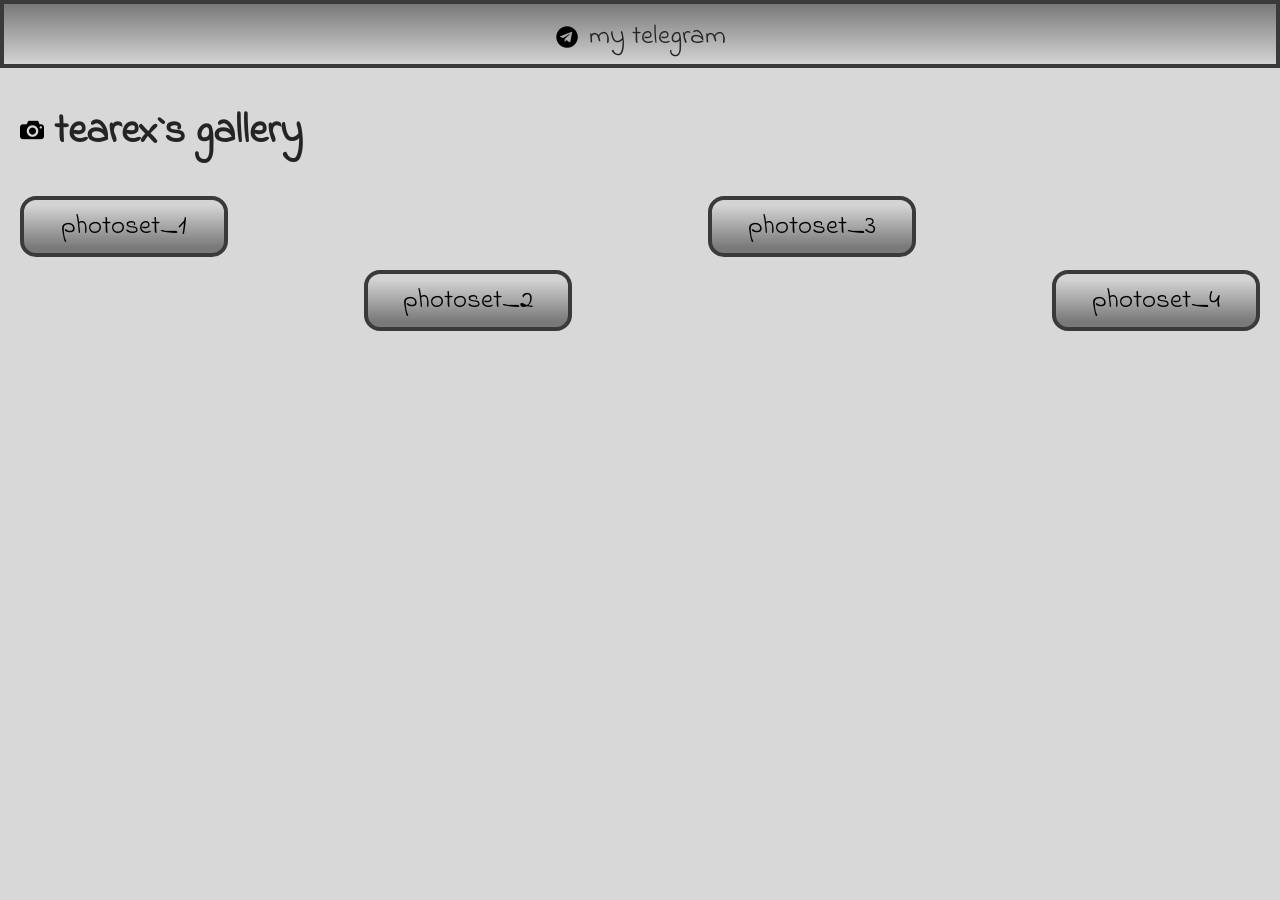
==== my_site/index.html @ 6b975c91 "Add files via upload" ====
<!DOCTYPE html>
<html lang="ru">
<head>
    <meta charset="UTF-8">
    <meta name="viewport" content="width=device-width, initial-scale=1.0">
    <title>tearex`s gallery</title>
    <link rel="stylesheet" href="index.css">
<link rel="preconnect" href="https://fonts.googleapis.com">
<link rel="preconnect" href="https://fonts.gstatic.com" crossorigin>
<link href="https://fonts.googleapis.com/css2?family=Indie+Flower&display=swap" rel="stylesheet">
</head>
<body>
    <header class="header">
        <div class="container">
            <div class="header_content">
                <a class="header__link" href="https://t.me/tearexyyy" aria-label="Ссылка на telegram">
                    <svg width="24" height="24" viewBox="0 0 24 24" fill="none" xmlns="http://www.w3.org/2000/svg" xmlns:xlink="http://www.w3.org/1999/xlink">
                    <rect width="24" height="24" fill="url(#pattern0_4011_603)"/>
                    <defs>
                    <pattern id="pattern0_4011_603" patternContentUnits="objectBoundingBox" width="1" height="1">
                    <use xlink:href="#image0_4011_603" transform="scale(0.0416667)"/>
                    </pattern>
                    <image id="image0_4011_603" width="24" height="24" preserveAspectRatio="none" xlink:href="[data-uri]"/>
                    </defs>
                    </svg>
                    <span class="header__text">my telegram</span>
                </a>
            </div>
        </div>
    </header>
    <main>
        <section class="gallery">
            <div class="container">
                <h1 class="gallery__title" type="home-link" id="home-link">
                    <span class="gallery__logo">
                        <svg width="24" height="24" viewBox="0 0 24 24" fill="none" xmlns="http://www.w3.org/2000/svg" xmlns:xlink="http://www.w3.org/1999/xlink">
                        <rect width="24" height="24" fill="url(#pattern0_4010_602)"/>
                        <defs>
                        <pattern id="pattern0_4010_602" patternContentUnits="objectBoundingBox" width="1" height="1">
                        <use xlink:href="#image0_4010_602" transform="scale(0.0416667)"/>
                        </pattern>
                        <image id="image0_4010_602" width="24" height="24" preserveAspectRatio="none" xlink:href="[data-uri]"/>
                        </defs>
                        </svg>
                    </span>tearex`s gallery</h1>
                    <div class="gallery__btn">
                            <button class="photoset1__btn btn" data-btn="btn1">photoset_1</button>
                        <button class="photoset2__btn btn" data-btn="btn2">photoset_2</button>
                        <button class="photoset3__btn btn" data-btn="btn3">photoset_3</button>
                        <button class="photoset4__btn btn" data-btn="btn4">photoset_4</button>
                        </div>
                        
                    <div class="photoset-container">
                        <div id="btn1" class="gallery__photoset photoset-1">
                            <ul class="gallery__list">
                                <li class="gallery__img img1">
                                    <img src="images/pic1.jpg" width="385" height="217">
                                </li>
                                <li class="gallery__img img2">
                                    <img src="images/pic2.png" width="475" height="267">
                                </li>
                                <li class="gallery__img img3">
                                    <img src="images/pic3.png" width="246" height="185">
                                </li>
                                <li class="gallery__img img4">
                                    <img src="images/pic4.png" width="246" height="185">
                                </li>
                                <li class="gallery__img img5">
                                    <img src="images/pic5.png" width="475" height="267">
                                </li>
                                <li class="gallery__img img6">
                                    <img src="images/pic6.png" width="246" height="185">
                                </li>
                                <li class="gallery__img img7">
                                    <img src="images/pic7.png" width="246" height="185">
                                </li>
                                <li class="gallery__img img8">
                                    <img src="images/pic8.png" width="475" height="267">
                                </li>
                                <li class="gallery__img img9">
                                    <img src="images/pic9.png" width="385" height="217" >
                                </li>  
                            </ul>
                        </div>
                        <div id="btn2" class="gallery__photoset photoset-2">
                            <ul class="gallery__list gallery__list--2">
                                <li class="gallery__img img10">
                                    <img src="images/pic10.png" width="427" height="240">
                                </li>
                                <li class="gallery__img img11">
                                    <img src="images/pic11.png" width="541" height="304">
                                </li>
                                <li class="gallery__img img12">
                                    <img src="images/pic12.png" width="541" height="304">
                                </li>
                                <li class="gallery__img img13">
                                    <img src="images/pic13.png" width="427" height="240">
                                </li>
                            </ul>
                        </div>
                        <div id="btn3" class="gallery__photoset photoset-3">
                            <ul class="gallery__list gallery__list--3">
                                <li class="gallery__img img14">
                                    <img src="images/pic14.png" width="518" height="291">
                                </li>
                                <li class="gallery__img img15">
                                    <img src="images/pic15.png" width="448" height="252">
                                </li>
                                <li class="gallery__img img16">
                                    <img src="images/pic16.png" width="596" height="335">
                                </li>
                                <li class="gallery__img img17">
                                    <img src="images/pic17.png" width="596" height="335">
                                </li>
                                <li class="gallery__img img18">
                                    <img src="images/pic18.png" width="448" height="252">
                                </li>
                                <li class="gallery__img img19">
                                    <img src="images/pic19.png" width="518" height="291">
                                </li>
                            </ul>
                        </div>
                        <div id="btn4" class="gallery__photoset photoset-4">
                            <ul class="gallery__list gallery__list--4">
                                <li class="gallery__img img20">
                                    <img src="images/pic20.png" width="427" height="240">
                                </li>
                                <li class="gallery__img img21">
                                    <img src="images/pic21.png" width="427" height="240">
                                </li>
                                <li class="gallery__img img22">
                                    <img src="images/pic22.png" width="614" height="345">
                                </li>
                                <li class="gallery__img img23">
                                    <img src="images/pic23.png" width="614" height="345">
                                </li>
                                <li class="gallery__img img24">
                                    <img src="images/pic24.png" width="427" height="240">
                                </li>
                            </ul>
                        </div>
                    </div>
                
            </div>
        </section>
    </main>
    <script src="index.js"></script>
</body>
</html>
---- my_site/index.css ----
/* Global */
/* ------------------------------------ */
@import "global/reboot.css";
@import "global/visually-hidden.css";
@import "global/container.css";

/* Blocks */
/* ------------------------------------ */
@import "blocks/footer.css";
@import "blocks/header.css";
@import "blocks/gallery.css";
@import "blocks/gallery-photoset.css";
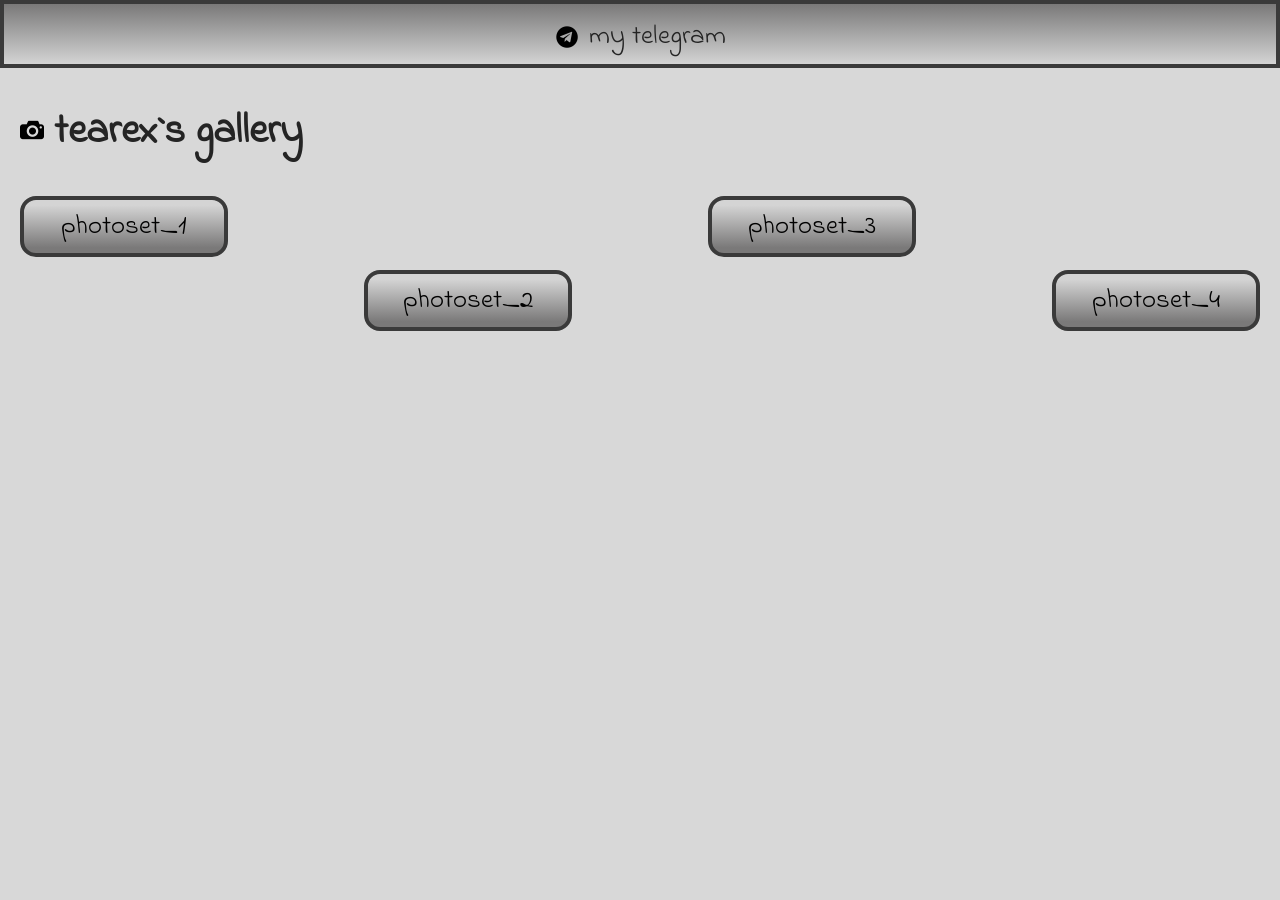
==== commit 72ea782e: "Update index.html" ====
--- a/my_site/index.html
+++ b/my_site/index.html
@@ -4,7 +4,7 @@
     <meta charset="UTF-8">
     <meta name="viewport" content="width=device-width, initial-scale=1.0">
     <title>tearex`s gallery</title>
-    <link rel="stylesheet" href="index.css">
+    <link rel="stylesheet" href="styles.css">
 <link rel="preconnect" href="https://fonts.googleapis.com">
 <link rel="preconnect" href="https://fonts.gstatic.com" crossorigin>
 <link href="https://fonts.googleapis.com/css2?family=Indie+Flower&display=swap" rel="stylesheet">
@@ -144,6 +144,6 @@
             </div>
         </section>
     </main>
-    <script src="index.js"></script>
+    <script src="main.js"></script>
 </body>
 </html>
--- a/my_site/styles.css
+++ b/my_site/styles.css
@@ -0,0 +1,12 @@
+/* Global */
+/* ------------------------------------ */
+@import "global/reboot.css";
+@import "global/visually-hidden.css";
+@import "global/container.css";
+
+/* Blocks */
+/* ------------------------------------ */
+@import "blocks/footer.css";
+@import "blocks/header.css";
+@import "blocks/gallery.css";
+@import "blocks/gallery-photoset.css";
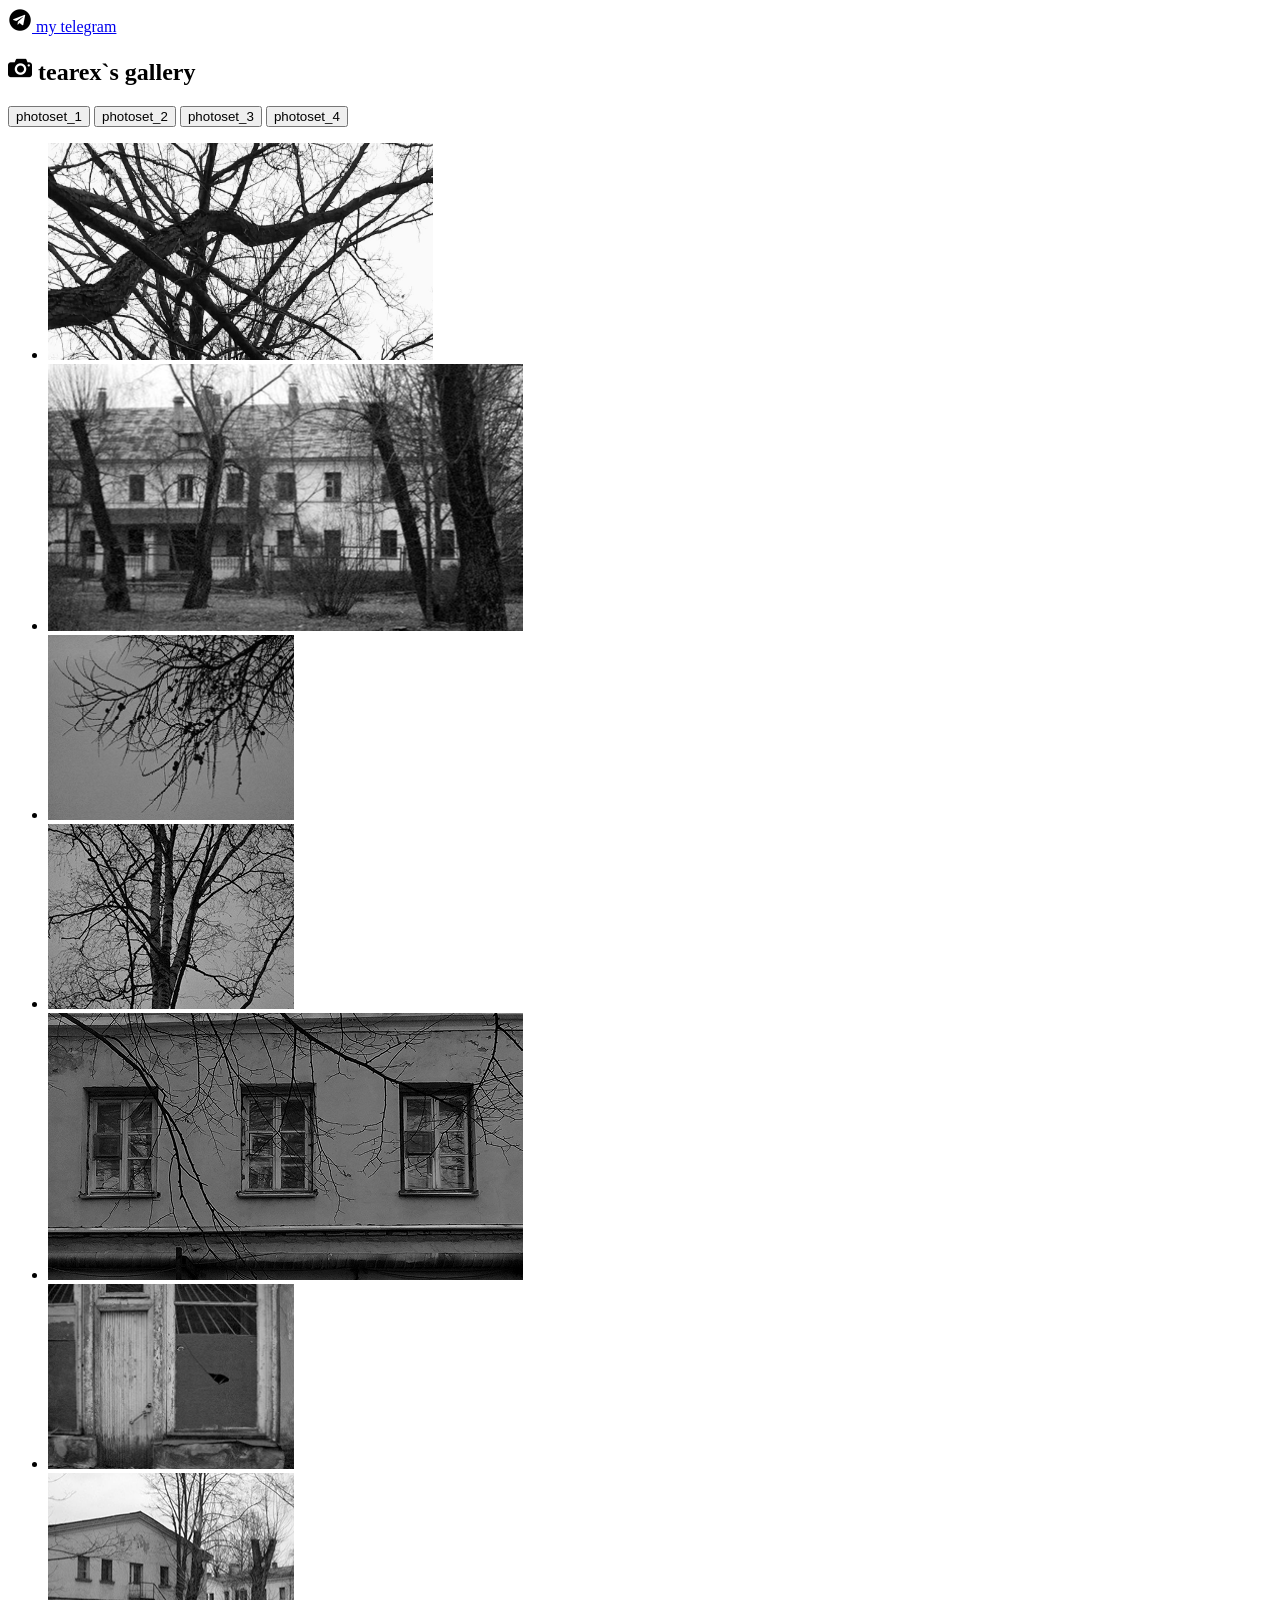
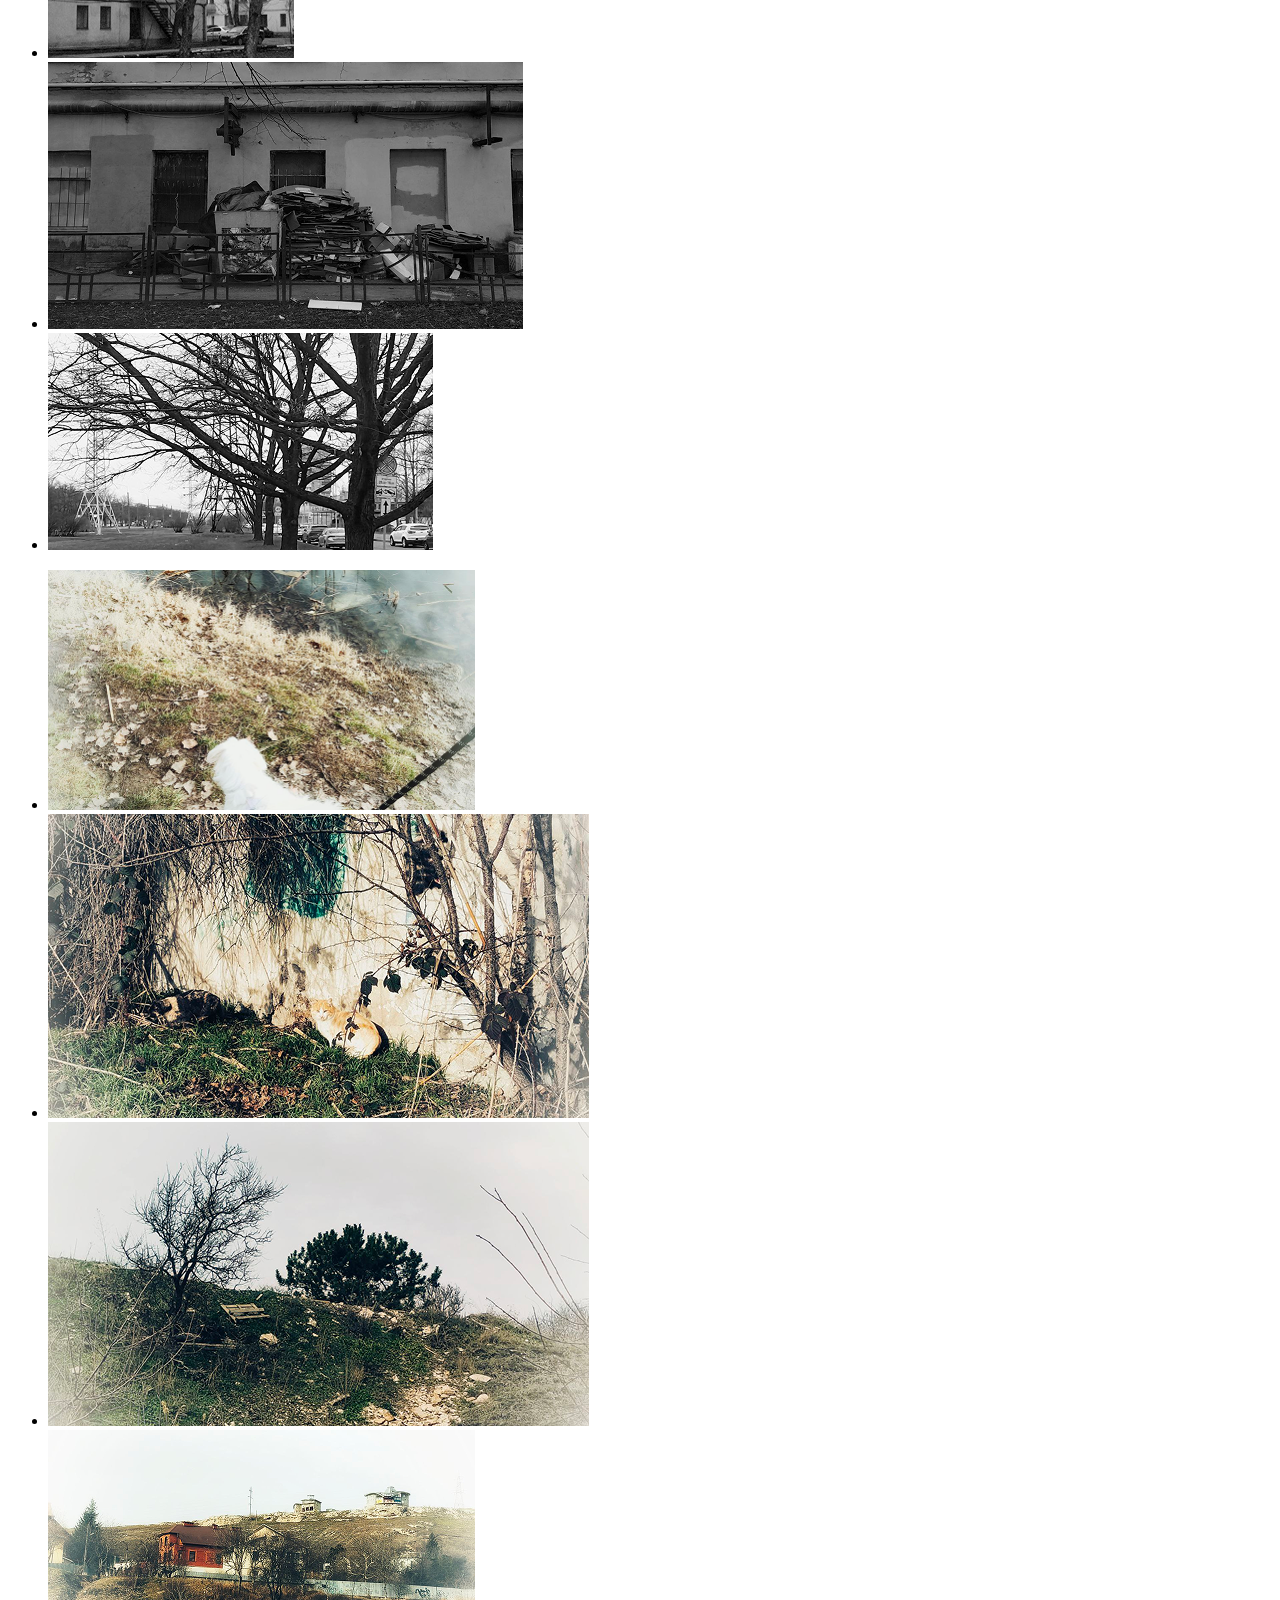
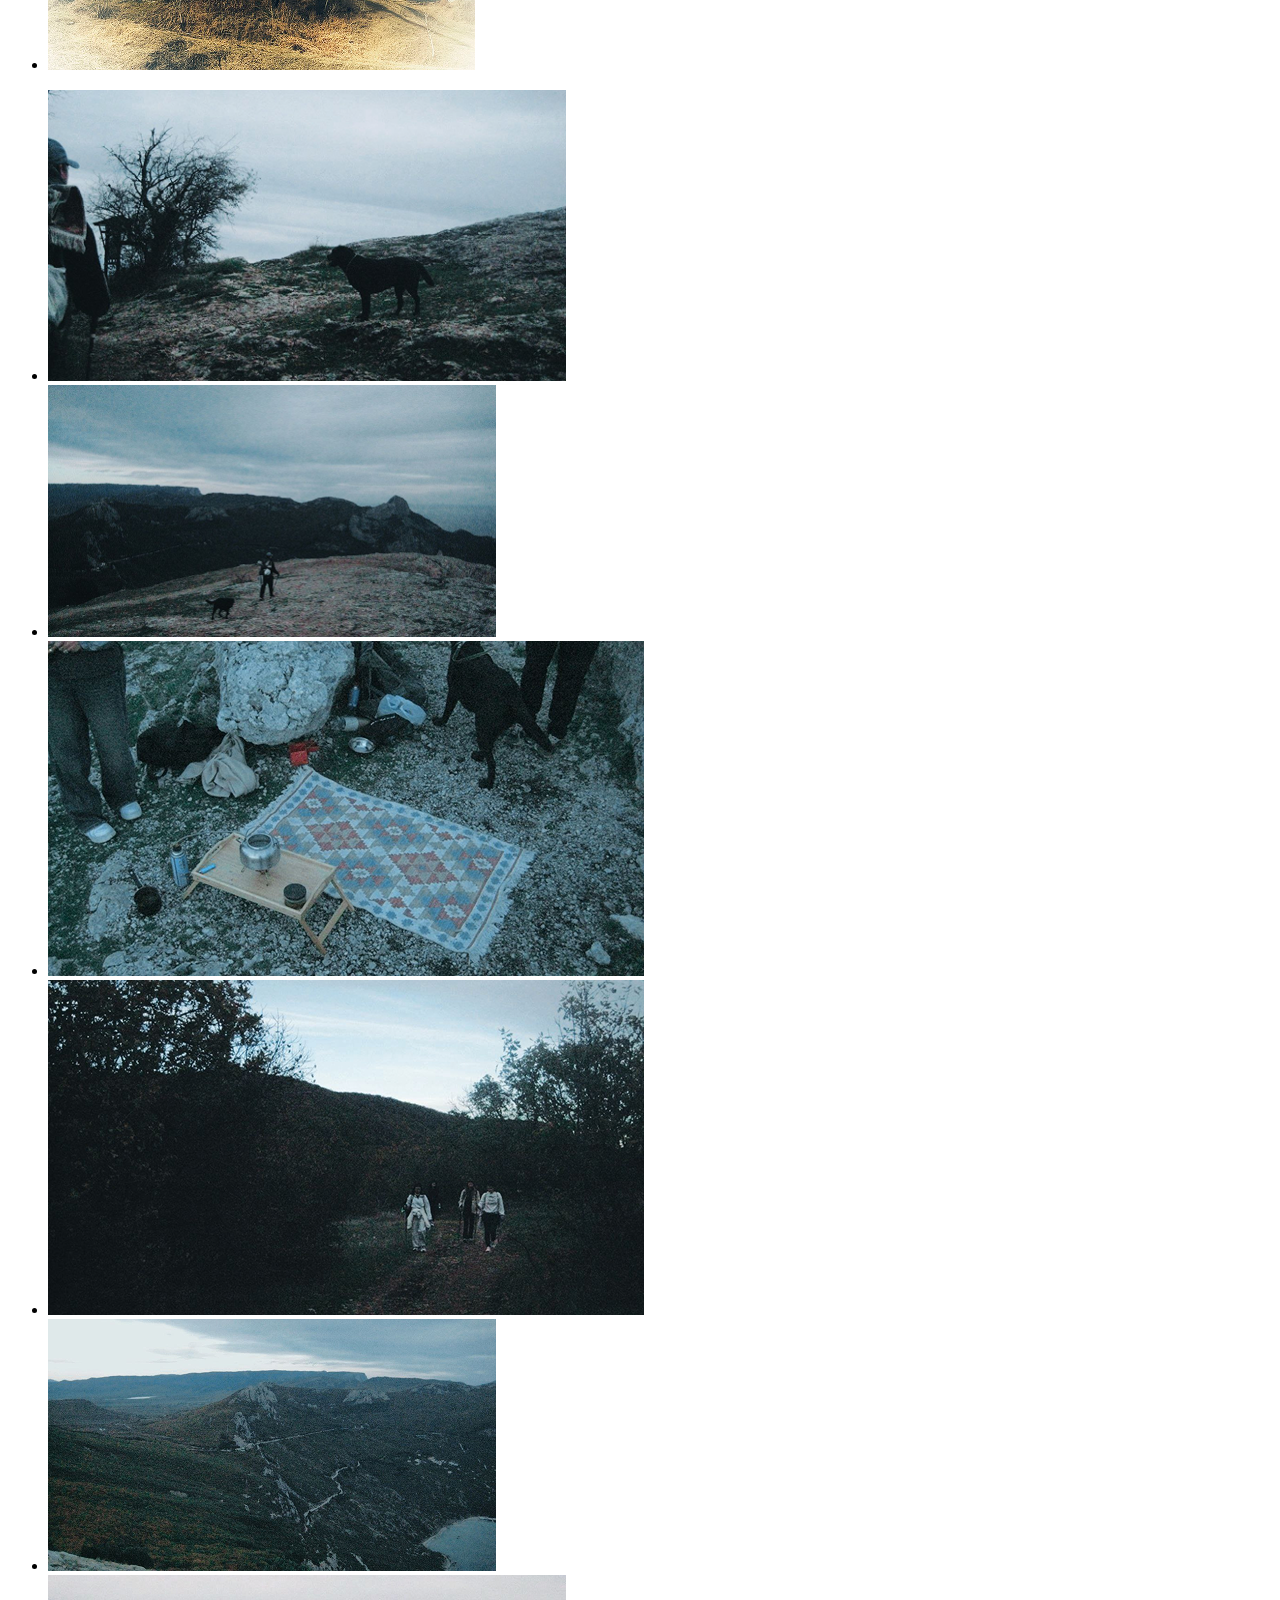
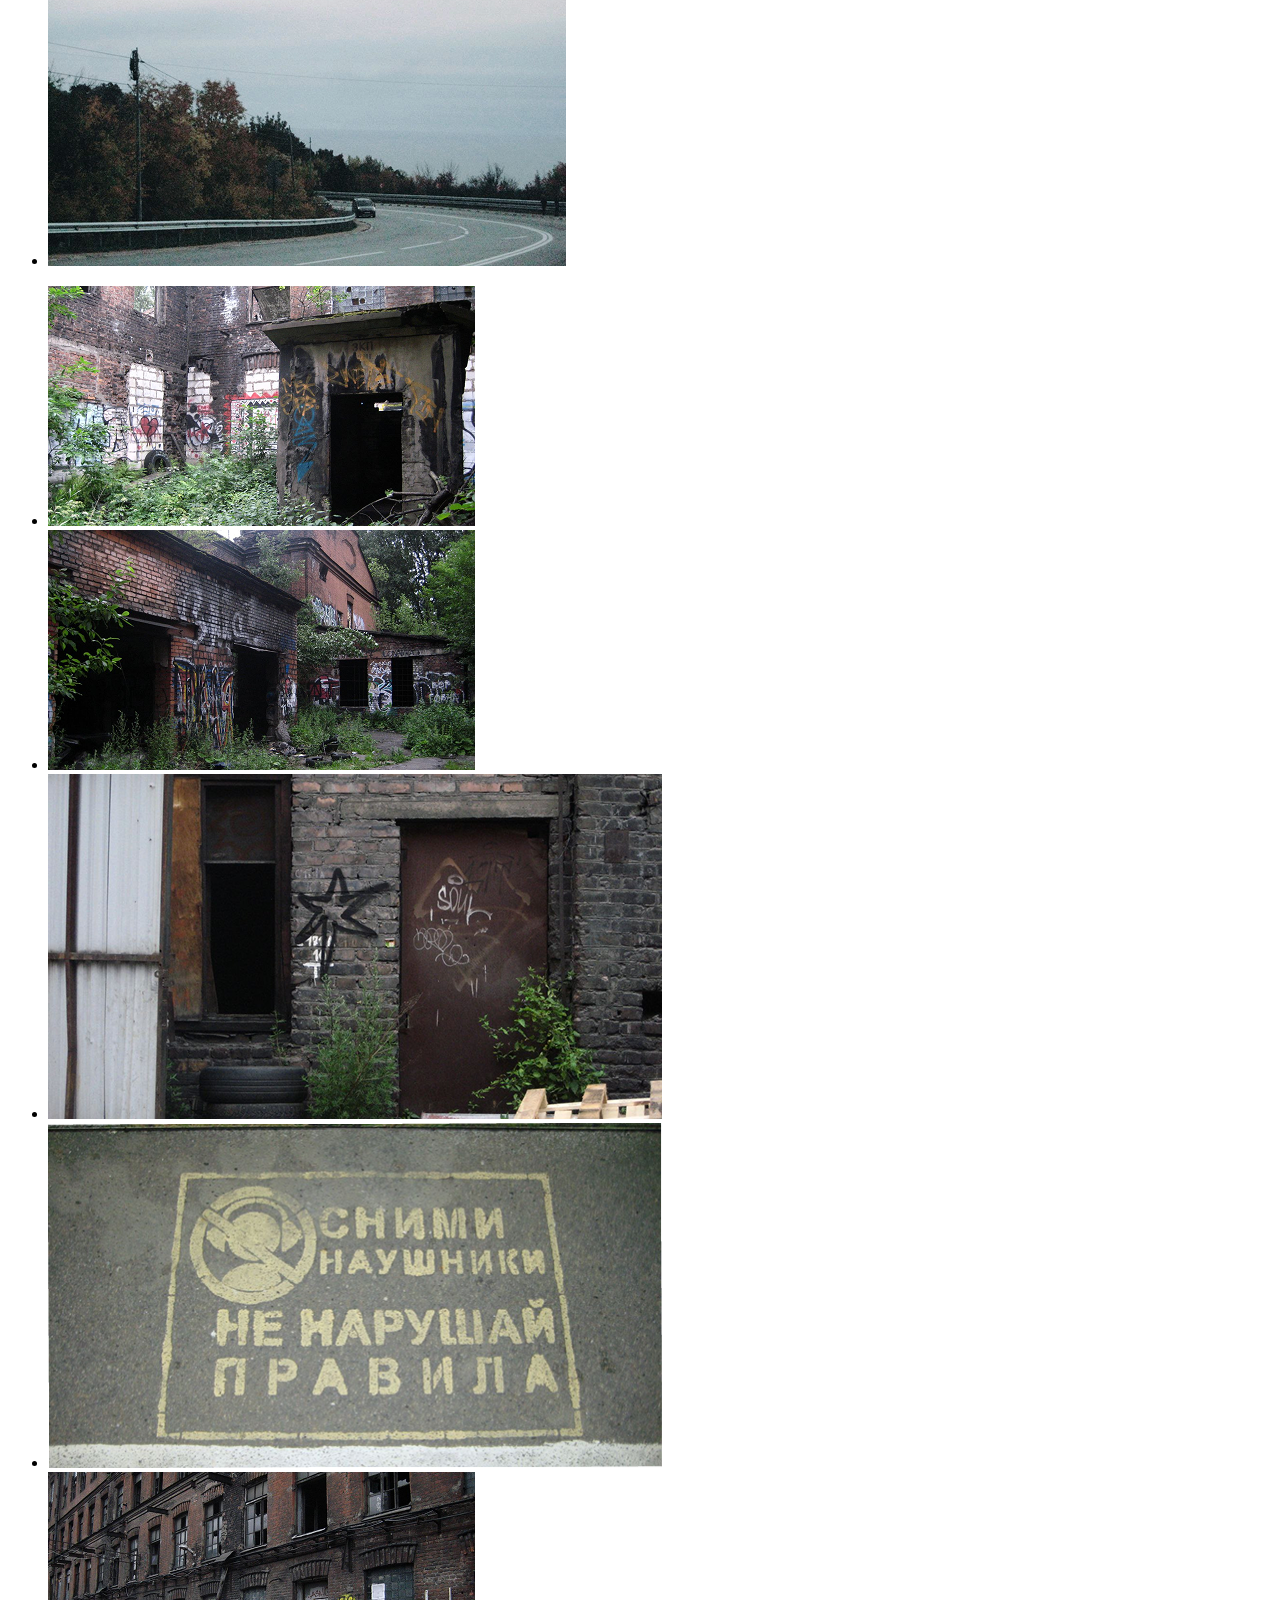
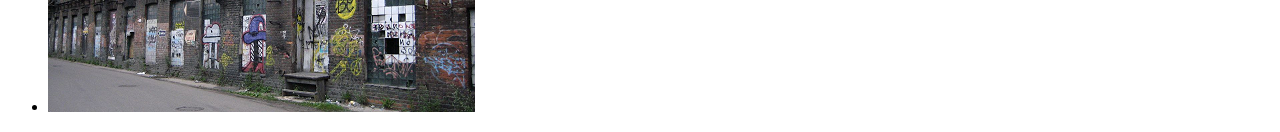
==== commit 997daff1: "Update index.html" ====
--- a/my_site/index.html
+++ b/my_site/index.html
@@ -4,7 +4,7 @@
     <meta charset="UTF-8">
     <meta name="viewport" content="width=device-width, initial-scale=1.0">
     <title>tearex`s gallery</title>
-    <link rel="stylesheet" href="styles.css">
+    <link rel="stylesheet" href="css/style.css">
 <link rel="preconnect" href="https://fonts.googleapis.com">
 <link rel="preconnect" href="https://fonts.gstatic.com" crossorigin>
 <link href="https://fonts.googleapis.com/css2?family=Indie+Flower&display=swap" rel="stylesheet">
@@ -144,6 +144,6 @@
             </div>
         </section>
     </main>
-    <script src="main.js"></script>
+    <script src="js/main.js"></script>
 </body>
 </html>
--- a/my_site/css/style.css
+++ b/my_site/css/style.css
@@ -0,0 +1,12 @@
+/* Global */
+/* ------------------------------------ */
+@import "global/reboot.css";
+@import "global/visually-hidden.css";
+@import "global/container.css";
+
+/* Blocks */
+/* ------------------------------------ */
+@import "blocks/footer.css";
+@import "blocks/header.css";
+@import "blocks/gallery.css";
+@import "blocks/gallery-photoset.css";
